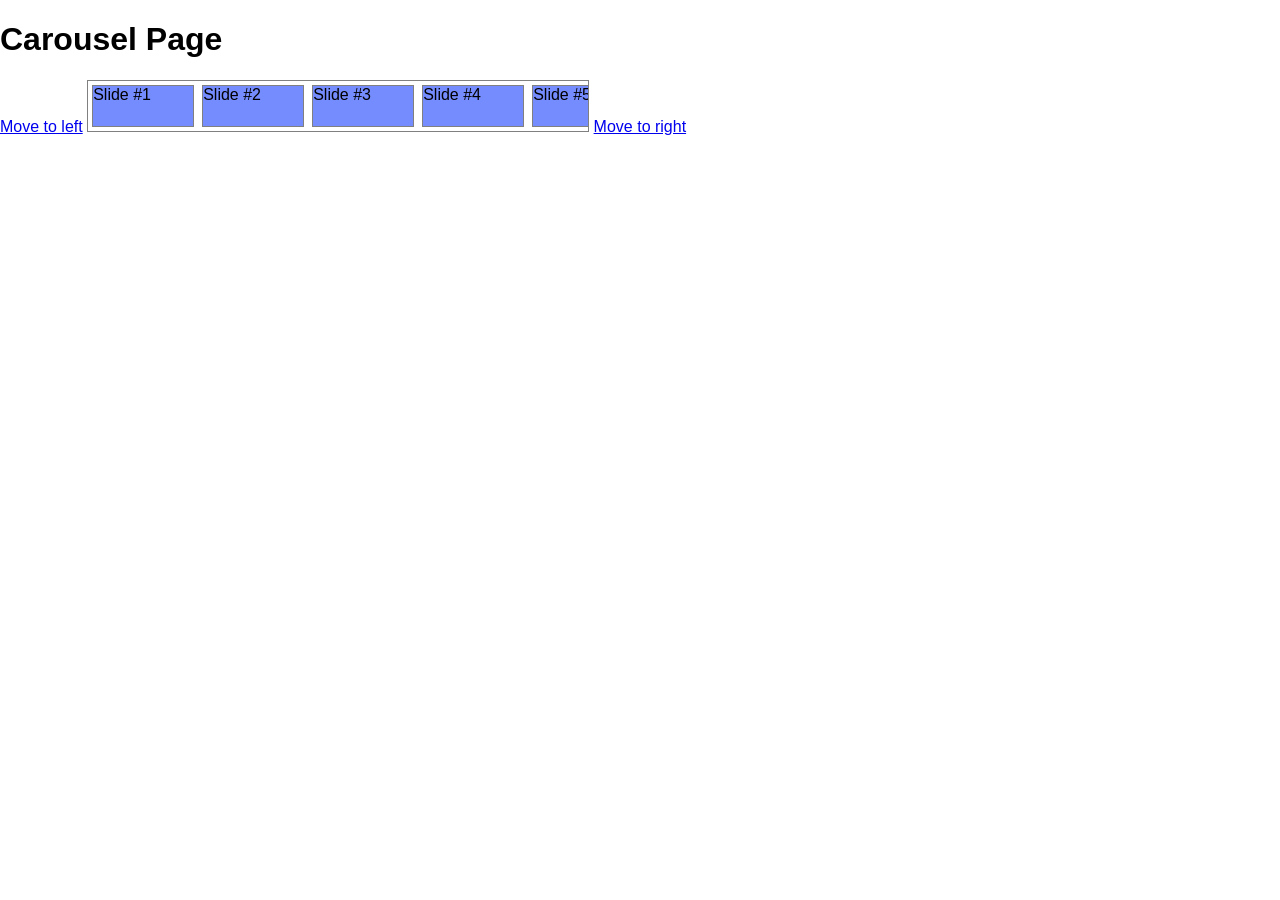
==== index.html @ 54c0c83d "Initial commit" ====
<!DOCTYPE html>
<html lang="en">
<head>
    <meta charset="utf-8">
    <meta name="viewport" content="width=device-width, initial-scale=1.0">
    <title>Carousel Test Page</title>

    <link rel="stylesheet" href="css/vendor/normalize.css">
    <link rel="stylesheet" href="css/common.css">
    <link rel="stylesheet" href="css/carousel.css">

    <script src="js/common.js"></script>
    <script src="js/vendor/require.js" data-main="pages/CarouselPage" async></script>
</head>
<body> <!-- body content here -->

<h1>Carousel Page</h1>

<div class="carousel">
    <a class="carousel__arrow-left" href="#">Move to left</a>
    <div class="carousel__bounds">
        <ul class="carousel__items">
            <li class="carousel__item">Slide #1</li>
            <li class="carousel__item">Slide #2</li>
            <li class="carousel__item">Slide #3</li>
            <li class="carousel__item">Slide #4</li>
            <li class="carousel__item">Slide #5</li>
            <li class="carousel__item">Slide #6</li>
            <li class="carousel__item">Slide #7</li>
            <li class="carousel__item">Slide #8</li>
            <li class="carousel__item">Slide #9</li>
            <li class="carousel__item">Slide #10</li>
        </ul>
    </div>
    <a class="carousel__arrow-right" href="#">Move to right</a>
</div>

</body>
</html>
---- css/carousel.css ----
.carousel__bounds {
    display: inline-block;
    border: 1px solid gray;
    height: 50px;
    overflow: hidden;
    width: 500px;
}

.carousel__items {
    list-style: none;
    padding: 0;
    margin: 0;
    position: relative;
    width: 1000px;
}

.carousel__item {
    display: block;
    float: left;
    width: 100px;
    height: 40px;
    background-color: #758cff;
    outline: 1px solid gray;
    margin: 5px;
}
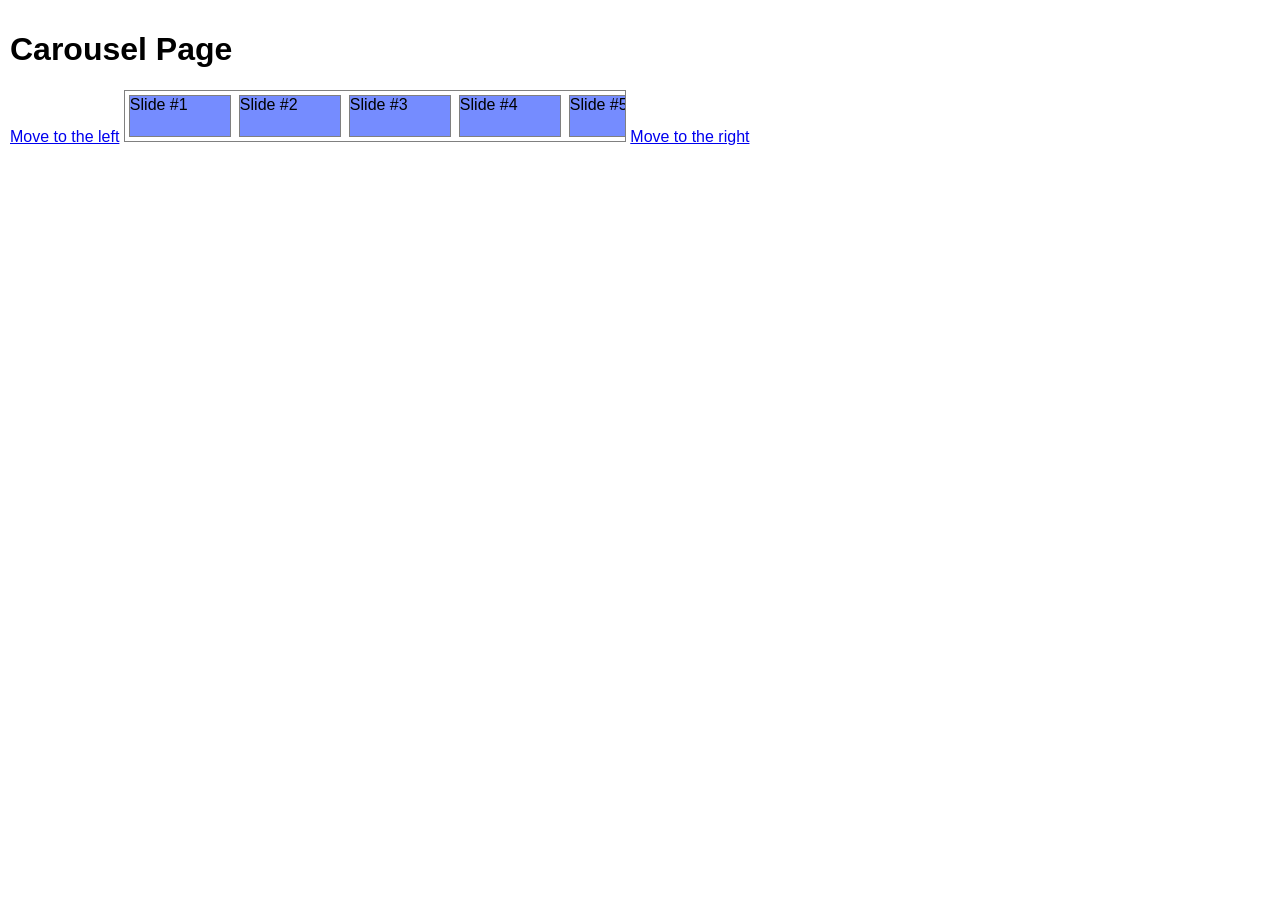
==== commit 251517ed: "carousel tests" ====
--- a/index.html
+++ b/index.html
@@ -3,21 +3,21 @@
 <head>
     <meta charset="utf-8">
     <meta name="viewport" content="width=device-width, initial-scale=1.0">
-    <title>Carousel Test Page</title>
+    <title>Carousel Page</title>
 
     <link rel="stylesheet" href="css/vendor/normalize.css">
     <link rel="stylesheet" href="css/common.css">
     <link rel="stylesheet" href="css/carousel.css">
 
     <script src="js/common.js"></script>
-    <script src="js/vendor/require.js" data-main="pages/CarouselPage" async></script>
+    <script src="js/vendor/require.js" data-main="pages/initCarouselPage" async></script>
 </head>
 <body> <!-- body content here -->
 
 <h1>Carousel Page</h1>
 
-<div class="carousel">
-    <a class="carousel__arrow-left" href="#">Move to left</a>
+<div class="carousel" tabindex="0">
+    <a class="carousel__arrow-left carousel__arrow" href="#" tabindex="-1">Move to the left</a>
     <div class="carousel__bounds">
         <ul class="carousel__items">
             <li class="carousel__item">Slide #1</li>
@@ -32,7 +32,7 @@
             <li class="carousel__item">Slide #10</li>
         </ul>
     </div>
-    <a class="carousel__arrow-right" href="#">Move to right</a>
+    <a class="carousel__arrow-right carousel__arrow" href="#" tabindex="-1">Move to the right</a>
 </div>
 
 </body>
--- a/css/common.css
+++ b/css/common.css
@@ -0,0 +1,8 @@
+html {
+    height: 100%;
+}
+
+body {
+    height: 100%;
+    padding: 10px;
+}
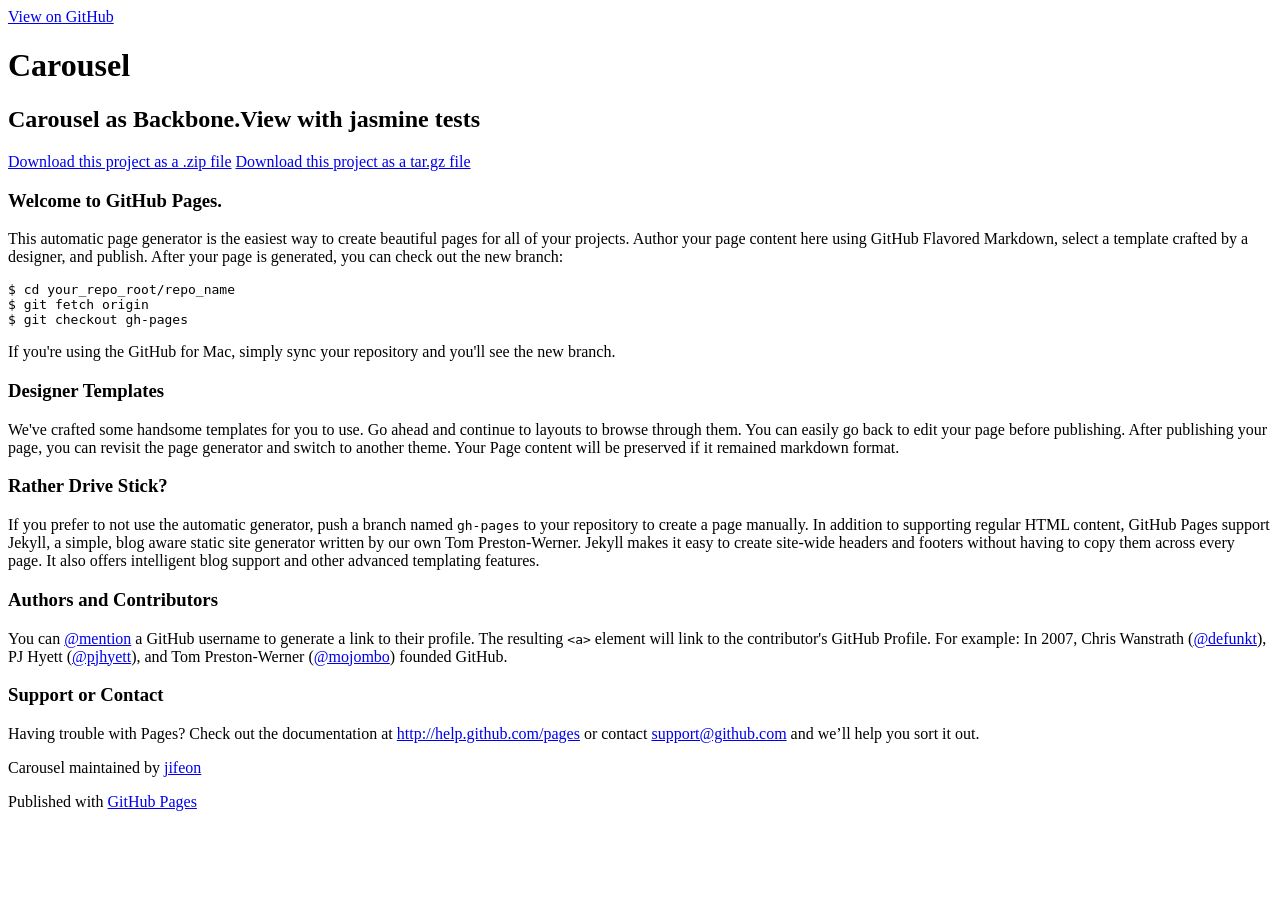
==== commit cf9505a0: "Create gh-pages branch via GitHub" ====
--- a/index.html
+++ b/index.html
@@ -1,39 +1,79 @@
 <!DOCTYPE html>
-<html lang="en">
-<head>
-    <meta charset="utf-8">
-    <meta name="viewport" content="width=device-width, initial-scale=1.0">
-    <title>Carousel Page</title>
+<html>
 
-    <link rel="stylesheet" href="css/vendor/normalize.css">
-    <link rel="stylesheet" href="css/common.css">
-    <link rel="stylesheet" href="css/carousel.css">
+  <head>
+    <meta charset='utf-8' />
+    <meta http-equiv="X-UA-Compatible" content="chrome=1" />
+    <meta name="description" content="Carousel : Carousel as Backbone.View with jasmine tests" />
 
-    <script src="js/common.js"></script>
-    <script src="js/vendor/require.js" data-main="pages/initCarouselPage" async></script>
-</head>
-<body> <!-- body content here -->
+    <link rel="stylesheet" type="text/css" media="screen" href="stylesheets/stylesheet.css">
 
-<h1>Carousel Page</h1>
+    <title>Carousel</title>
+  </head>
 
-<div class="carousel" tabindex="0">
-    <a class="carousel__arrow-left carousel__arrow" href="#" tabindex="-1">Move to the left</a>
-    <div class="carousel__bounds">
-        <ul class="carousel__items">
-            <li class="carousel__item">Slide #1</li>
-            <li class="carousel__item">Slide #2</li>
-            <li class="carousel__item">Slide #3</li>
-            <li class="carousel__item">Slide #4</li>
-            <li class="carousel__item">Slide #5</li>
-            <li class="carousel__item">Slide #6</li>
-            <li class="carousel__item">Slide #7</li>
-            <li class="carousel__item">Slide #8</li>
-            <li class="carousel__item">Slide #9</li>
-            <li class="carousel__item">Slide #10</li>
-        </ul>
+  <body>
+
+    <!-- HEADER -->
+    <div id="header_wrap" class="outer">
+        <header class="inner">
+          <a id="forkme_banner" href="https://github.com/jifeon/carousel">View on GitHub</a>
+
+          <h1 id="project_title">Carousel</h1>
+          <h2 id="project_tagline">Carousel as Backbone.View with jasmine tests</h2>
+
+            <section id="downloads">
+              <a class="zip_download_link" href="https://github.com/jifeon/carousel/zipball/master">Download this project as a .zip file</a>
+              <a class="tar_download_link" href="https://github.com/jifeon/carousel/tarball/master">Download this project as a tar.gz file</a>
+            </section>
+        </header>
     </div>
-    <a class="carousel__arrow-right carousel__arrow" href="#" tabindex="-1">Move to the right</a>
-</div>
 
-</body>
+    <!-- MAIN CONTENT -->
+    <div id="main_content_wrap" class="outer">
+      <section id="main_content" class="inner">
+        <h3>
+<a name="welcome-to-github-pages" class="anchor" href="#welcome-to-github-pages"><span class="octicon octicon-link"></span></a>Welcome to GitHub Pages.</h3>
+
+<p>This automatic page generator is the easiest way to create beautiful pages for all of your projects. Author your page content here using GitHub Flavored Markdown, select a template crafted by a designer, and publish. After your page is generated, you can check out the new branch:</p>
+
+<pre><code>$ cd your_repo_root/repo_name
+$ git fetch origin
+$ git checkout gh-pages
+</code></pre>
+
+<p>If you're using the GitHub for Mac, simply sync your repository and you'll see the new branch.</p>
+
+<h3>
+<a name="designer-templates" class="anchor" href="#designer-templates"><span class="octicon octicon-link"></span></a>Designer Templates</h3>
+
+<p>We've crafted some handsome templates for you to use. Go ahead and continue to layouts to browse through them. You can easily go back to edit your page before publishing. After publishing your page, you can revisit the page generator and switch to another theme. Your Page content will be preserved if it remained markdown format.</p>
+
+<h3>
+<a name="rather-drive-stick" class="anchor" href="#rather-drive-stick"><span class="octicon octicon-link"></span></a>Rather Drive Stick?</h3>
+
+<p>If you prefer to not use the automatic generator, push a branch named <code>gh-pages</code> to your repository to create a page manually. In addition to supporting regular HTML content, GitHub Pages support Jekyll, a simple, blog aware static site generator written by our own Tom Preston-Werner. Jekyll makes it easy to create site-wide headers and footers without having to copy them across every page. It also offers intelligent blog support and other advanced templating features.</p>
+
+<h3>
+<a name="authors-and-contributors" class="anchor" href="#authors-and-contributors"><span class="octicon octicon-link"></span></a>Authors and Contributors</h3>
+
+<p>You can <a href="https://github.com/blog/821" class="user-mention">@mention</a> a GitHub username to generate a link to their profile. The resulting <code>&lt;a&gt;</code> element will link to the contributor's GitHub Profile. For example: In 2007, Chris Wanstrath (<a href="https://github.com/defunkt" class="user-mention">@defunkt</a>), PJ Hyett (<a href="https://github.com/pjhyett" class="user-mention">@pjhyett</a>), and Tom Preston-Werner (<a href="https://github.com/mojombo" class="user-mention">@mojombo</a>) founded GitHub.</p>
+
+<h3>
+<a name="support-or-contact" class="anchor" href="#support-or-contact"><span class="octicon octicon-link"></span></a>Support or Contact</h3>
+
+<p>Having trouble with Pages? Check out the documentation at <a href="http://help.github.com/pages">http://help.github.com/pages</a> or contact <a href="mailto:support@github.com">support@github.com</a> and we’ll help you sort it out.</p>
+      </section>
+    </div>
+
+    <!-- FOOTER  -->
+    <div id="footer_wrap" class="outer">
+      <footer class="inner">
+        <p class="copyright">Carousel maintained by <a href="https://github.com/jifeon">jifeon</a></p>
+        <p>Published with <a href="http://pages.github.com">GitHub Pages</a></p>
+      </footer>
+    </div>
+
+    
+
+  </body>
 </html>
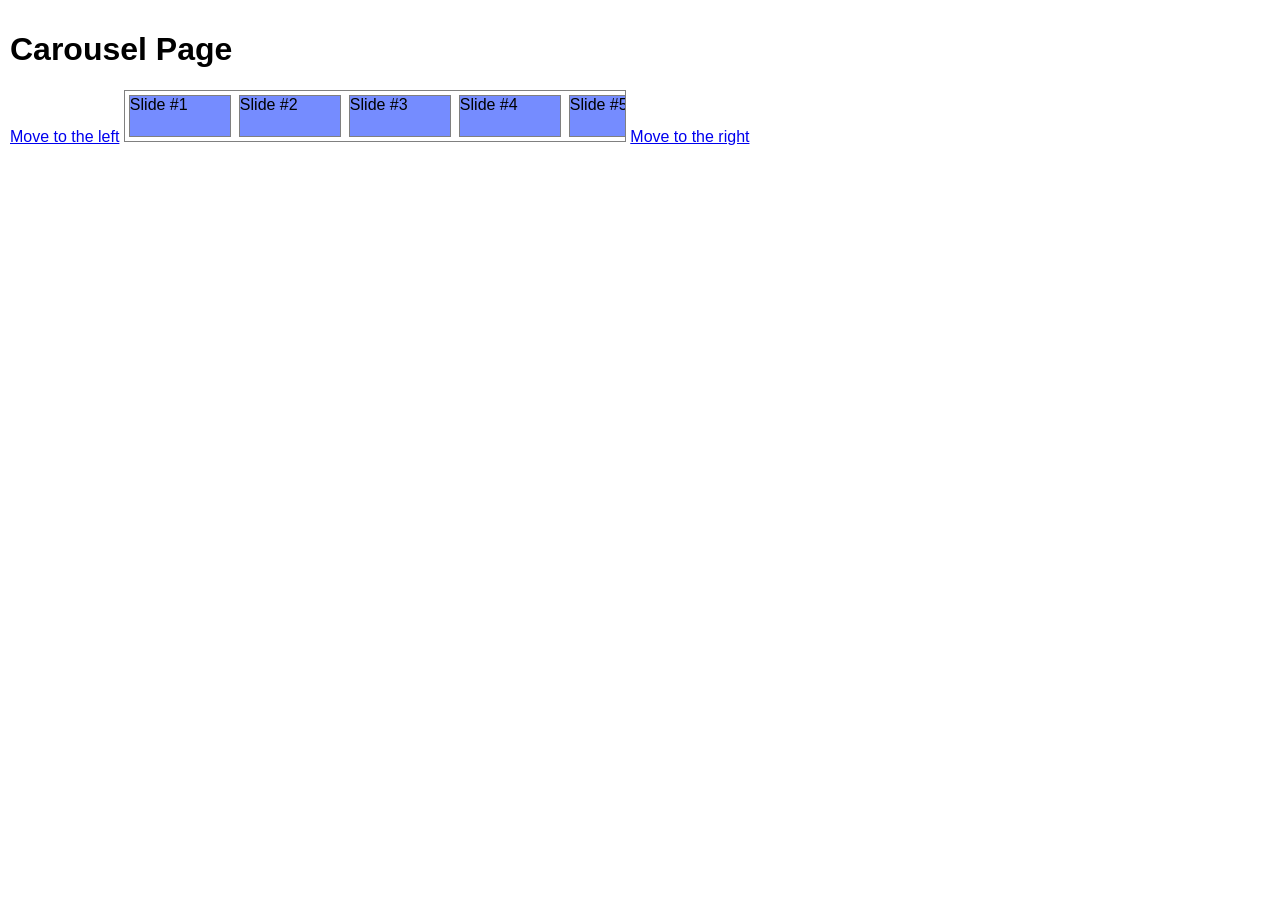
==== commit 9137de35: "Merge branch 'master' into gh-pages Conflicts: 	index.html" ====
--- a/index.html
+++ b/index.html
@@ -1,79 +1,39 @@
 <!DOCTYPE html>
-<html>
+<html lang="en">
+<head>
+    <meta charset="utf-8">
+    <meta name="viewport" content="width=device-width, initial-scale=1.0">
+    <title>Carousel Page</title>
 
-  <head>
-    <meta charset='utf-8' />
-    <meta http-equiv="X-UA-Compatible" content="chrome=1" />
-    <meta name="description" content="Carousel : Carousel as Backbone.View with jasmine tests" />
+    <link rel="stylesheet" href="css/vendor/normalize.css">
+    <link rel="stylesheet" href="css/common.css">
+    <link rel="stylesheet" href="css/carousel.css">
 
-    <link rel="stylesheet" type="text/css" media="screen" href="stylesheets/stylesheet.css">
+    <script src="js/common.js"></script>
+    <script src="js/vendor/require.js" data-main="pages/initCarouselPage" async></script>
+</head>
+<body> <!-- body content here -->
 
-    <title>Carousel</title>
-  </head>
+<h1>Carousel Page</h1>
 
-  <body>
+<div class="carousel" tabindex="0">
+    <a class="carousel__arrow-left carousel__arrow" href="#" tabindex="-1">Move to the left</a>
+    <div class="carousel__bounds">
+        <ul class="carousel__items">
+            <li class="carousel__item">Slide #1</li>
+            <li class="carousel__item">Slide #2</li>
+            <li class="carousel__item">Slide #3</li>
+            <li class="carousel__item">Slide #4</li>
+            <li class="carousel__item">Slide #5</li>
+            <li class="carousel__item">Slide #6</li>
+            <li class="carousel__item">Slide #7</li>
+            <li class="carousel__item">Slide #8</li>
+            <li class="carousel__item">Slide #9</li>
+            <li class="carousel__item">Slide #10</li>
+        </ul>
+    </div>
+    <a class="carousel__arrow-right carousel__arrow" href="#" tabindex="-1">Move to the right</a>
+</div>
 
-    <!-- HEADER -->
-    <div id="header_wrap" class="outer">
-        <header class="inner">
-          <a id="forkme_banner" href="https://github.com/jifeon/carousel">View on GitHub</a>
-
-          <h1 id="project_title">Carousel</h1>
-          <h2 id="project_tagline">Carousel as Backbone.View with jasmine tests</h2>
-
-            <section id="downloads">
-              <a class="zip_download_link" href="https://github.com/jifeon/carousel/zipball/master">Download this project as a .zip file</a>
-              <a class="tar_download_link" href="https://github.com/jifeon/carousel/tarball/master">Download this project as a tar.gz file</a>
-            </section>
-        </header>
-    </div>
-
-    <!-- MAIN CONTENT -->
-    <div id="main_content_wrap" class="outer">
-      <section id="main_content" class="inner">
-        <h3>
-<a name="welcome-to-github-pages" class="anchor" href="#welcome-to-github-pages"><span class="octicon octicon-link"></span></a>Welcome to GitHub Pages.</h3>
-
-<p>This automatic page generator is the easiest way to create beautiful pages for all of your projects. Author your page content here using GitHub Flavored Markdown, select a template crafted by a designer, and publish. After your page is generated, you can check out the new branch:</p>
-
-<pre><code>$ cd your_repo_root/repo_name
-$ git fetch origin
-$ git checkout gh-pages
-</code></pre>
-
-<p>If you're using the GitHub for Mac, simply sync your repository and you'll see the new branch.</p>
-
-<h3>
-<a name="designer-templates" class="anchor" href="#designer-templates"><span class="octicon octicon-link"></span></a>Designer Templates</h3>
-
-<p>We've crafted some handsome templates for you to use. Go ahead and continue to layouts to browse through them. You can easily go back to edit your page before publishing. After publishing your page, you can revisit the page generator and switch to another theme. Your Page content will be preserved if it remained markdown format.</p>
-
-<h3>
-<a name="rather-drive-stick" class="anchor" href="#rather-drive-stick"><span class="octicon octicon-link"></span></a>Rather Drive Stick?</h3>
-
-<p>If you prefer to not use the automatic generator, push a branch named <code>gh-pages</code> to your repository to create a page manually. In addition to supporting regular HTML content, GitHub Pages support Jekyll, a simple, blog aware static site generator written by our own Tom Preston-Werner. Jekyll makes it easy to create site-wide headers and footers without having to copy them across every page. It also offers intelligent blog support and other advanced templating features.</p>
-
-<h3>
-<a name="authors-and-contributors" class="anchor" href="#authors-and-contributors"><span class="octicon octicon-link"></span></a>Authors and Contributors</h3>
-
-<p>You can <a href="https://github.com/blog/821" class="user-mention">@mention</a> a GitHub username to generate a link to their profile. The resulting <code>&lt;a&gt;</code> element will link to the contributor's GitHub Profile. For example: In 2007, Chris Wanstrath (<a href="https://github.com/defunkt" class="user-mention">@defunkt</a>), PJ Hyett (<a href="https://github.com/pjhyett" class="user-mention">@pjhyett</a>), and Tom Preston-Werner (<a href="https://github.com/mojombo" class="user-mention">@mojombo</a>) founded GitHub.</p>
-
-<h3>
-<a name="support-or-contact" class="anchor" href="#support-or-contact"><span class="octicon octicon-link"></span></a>Support or Contact</h3>
-
-<p>Having trouble with Pages? Check out the documentation at <a href="http://help.github.com/pages">http://help.github.com/pages</a> or contact <a href="mailto:support@github.com">support@github.com</a> and we’ll help you sort it out.</p>
-      </section>
-    </div>
-
-    <!-- FOOTER  -->
-    <div id="footer_wrap" class="outer">
-      <footer class="inner">
-        <p class="copyright">Carousel maintained by <a href="https://github.com/jifeon">jifeon</a></p>
-        <p>Published with <a href="http://pages.github.com">GitHub Pages</a></p>
-      </footer>
-    </div>
-
-    
-
-  </body>
+</body>
 </html>
--- a/css/common.css
+++ b/css/common.css
@@ -0,0 +1,8 @@
+html {
+    height: 100%;
+}
+
+body {
+    height: 100%;
+    padding: 10px;
+}
--- a/css/carousel.css
+++ b/css/carousel.css
@@ -0,0 +1,25 @@
+.carousel__bounds {
+    display: inline-block;
+    border: 1px solid gray;
+    height: 50px;
+    overflow: hidden;
+    width: 500px;
+}
+
+.carousel__items {
+    list-style: none;
+    padding: 0;
+    margin: 0;
+    position: relative;
+    width: 1000px;
+}
+
+.carousel__item {
+    display: block;
+    float: left;
+    width: 100px;
+    height: 40px;
+    background-color: #758cff;
+    outline: 1px solid gray;
+    margin: 5px;
+}
